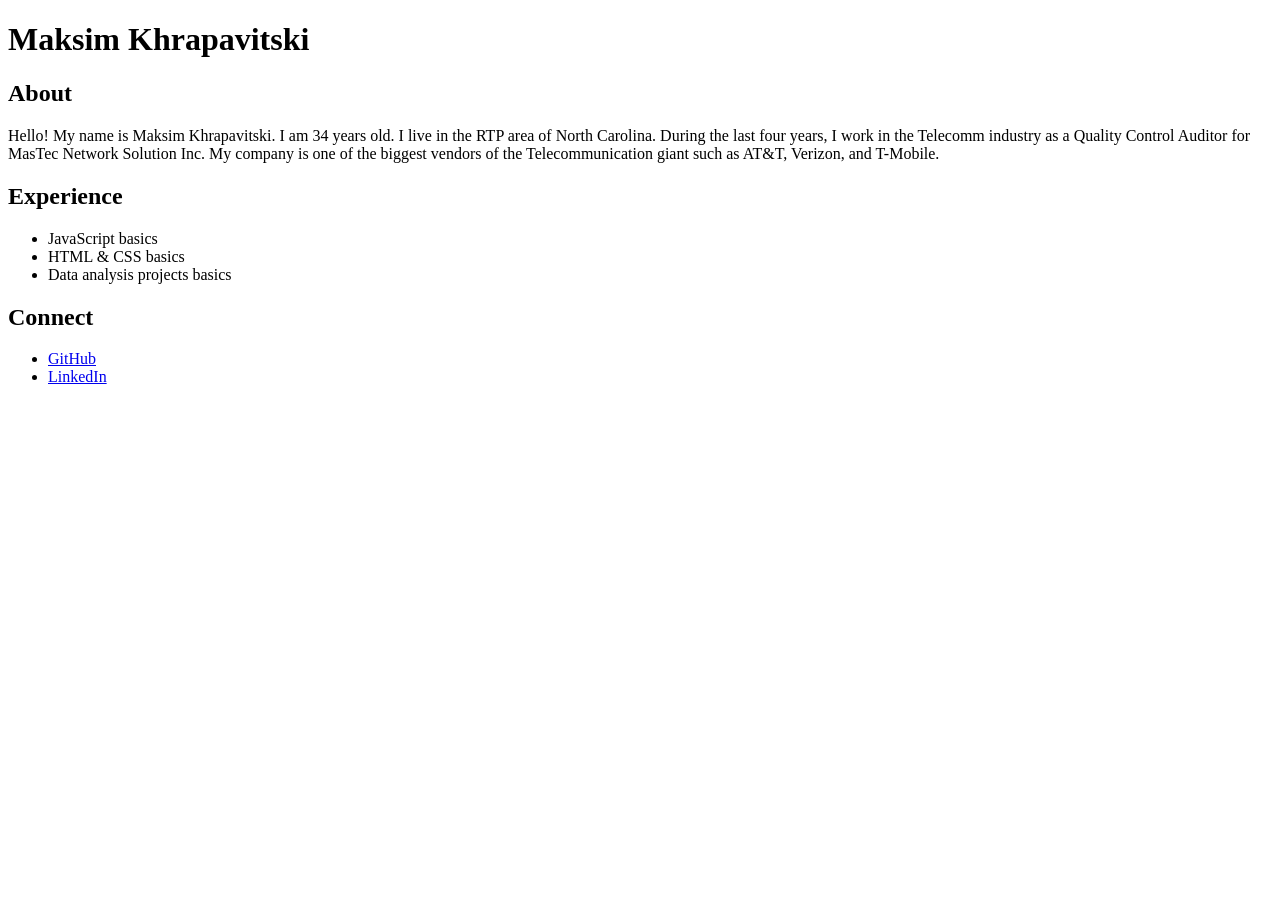
==== index.html @ 9c3d78f4 "bioplace and content added" ====
<!DOCTYPE html>
<html>
<head>
    <title>Maksim Khrapavitski's Portfolio</title>

    <meta charset="UTF-8">
    <meta name="description" content="Personal portfolio webpage">
    <meta name="viewport" content="width=device-width, initial-scale=1.0">
</head>

<body>

    <h1>Maksim Khrapavitski</h1>

    <section id="About">
        <h2>About</h2>
        <p>
            Hello! My name is Maksim Khrapavitski. I am 34 years old. I live in the RTP area of North Carolina. 
            During the last four years, I work in the Telecomm industry as a Quality Control Auditor for MasTec Network Solution Inc. My company is one of the biggest vendors of the Telecommunication giant such as AT&T, Verizon, and T-Mobile.
        </p>
    </section>

    <section id="Experience">
        <h2>Experience</h2>
        <ul>
            <li>JavaScript basics</li>
            <li>HTML & CSS basics</li>
            <li>Data analysis projects basics</li>
        </ul>
    </section>

    <section id="Connect">
        <h2>Connect</h2>
        <ul>
            <li><a href="https://github.com/MaksimKhrapavitski">GitHub</a></li>
            <li><a href="https://www.linkedin.com/in/maksim-khrapavitski-14b235231">LinkedIn</a></li>
        </ul>
    </section>

</body>
</html>
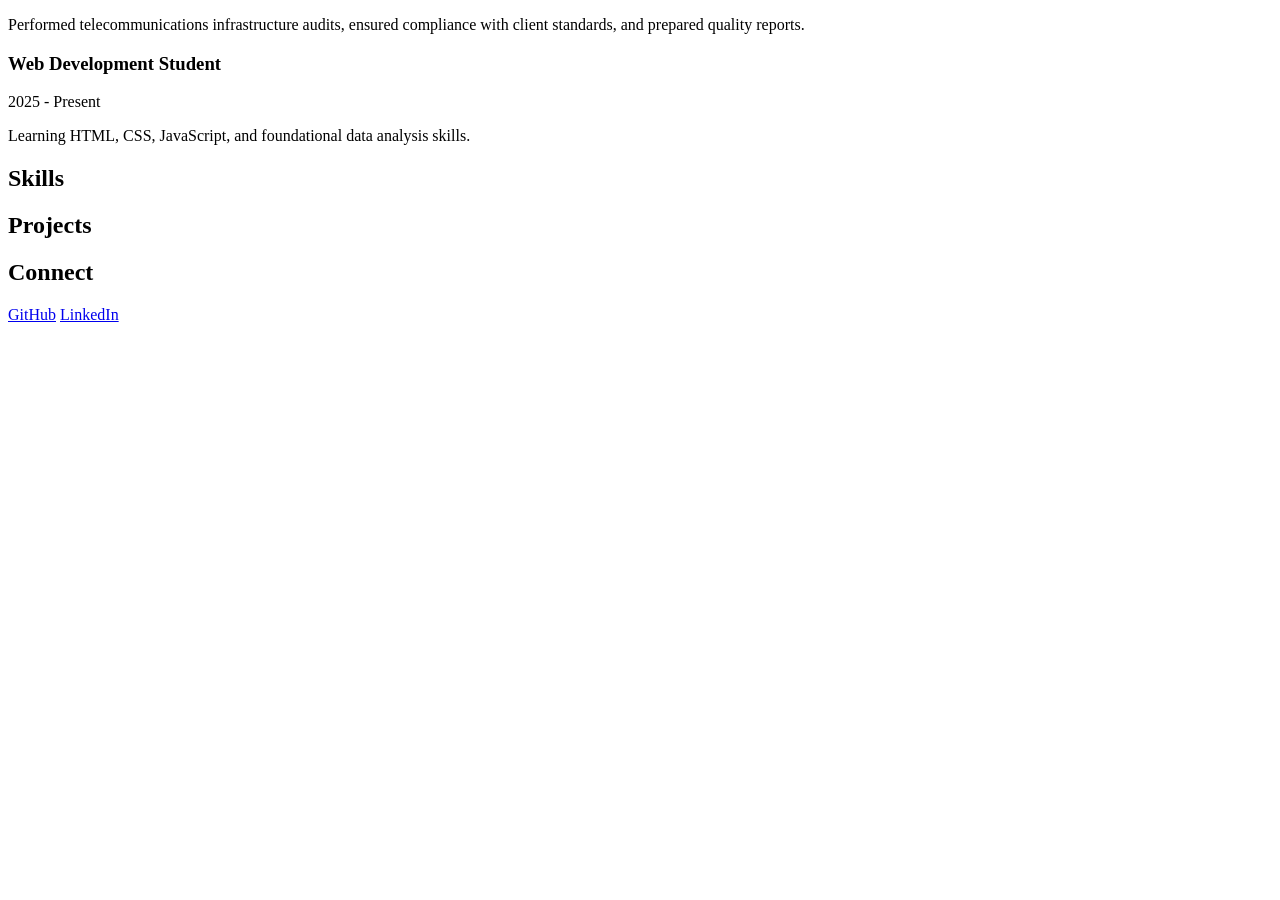
==== commit 38ff2e83: "styling added" ====
--- a/index.html
+++ b/index.html
@@ -1,41 +1,43 @@
 <!DOCTYPE html>
-<html>
-<head>
-    <title>Maksim Khrapavitski's Portfolio</title>
+                    <p>
+                        Performed telecommunications infrastructure audits,
+                        ensured compliance with client standards, and prepared quality reports.
+                    </p>
+                </div>
 
-    <meta charset="UTF-8">
-    <meta name="description" content="Personal portfolio webpage">
-    <meta name="viewport" content="width=device-width, initial-scale=1.0">
-</head>
+                <div class="experience-card">
+                    <div class="experience-header">
+                        <h3>Web Development Student</h3>
+                        <span>2025 - Present</span>
+                    </div>
 
-<body>
+                    <p>
+                        Learning HTML, CSS, JavaScript, and foundational data analysis skills.
+                    </p>
+                </div>
 
-    <h1>Maksim Khrapavitski</h1>
+            </div>
+        </section>
 
-    <section id="About">
-        <h2>About</h2>
-        <p>
-            Hello! My name is Maksim Khrapavitski. I am 34 years old. I live in the RTP area of North Carolina. 
-            During the last four years, I work in the Telecomm industry as a Quality Control Auditor for MasTec Network Solution Inc. My company is one of the biggest vendors of the Telecommunication giant such as AT&T, Verizon, and T-Mobile.
-        </p>
-    </section>
+        <section id="skills">
+            <h2>Skills</h2>
+        </section>
 
-    <section id="Experience">
-        <h2>Experience</h2>
-        <ul>
-            <li>JavaScript basics</li>
-            <li>HTML & CSS basics</li>
-            <li>Data analysis projects basics</li>
-        </ul>
-    </section>
+        <section id="projects">
+            <h2>Projects</h2>
+            <ul></ul>
+        </section>
 
-    <section id="Connect">
-        <h2>Connect</h2>
-        <ul>
-            <li><a href="https://github.com/MaksimKhrapavitski">GitHub</a></li>
-            <li><a href="https://www.linkedin.com/in/maksim-khrapavitski-14b235231">LinkedIn</a></li>
-        </ul>
-    </section>
+        <section id="connect">
+            <h2>Connect</h2>
+
+            <div class="connect-links">
+                <a href="https://github.com/MaksimKhrapavitski" target="_blank">GitHub</a>
+                <a href="https://www.linkedin.com/in/maksim-khrapavitski-14b235231" target="_blank">LinkedIn</a>
+            </div>
+        </section>
+
+    </main>
 
 </body>
 </html>
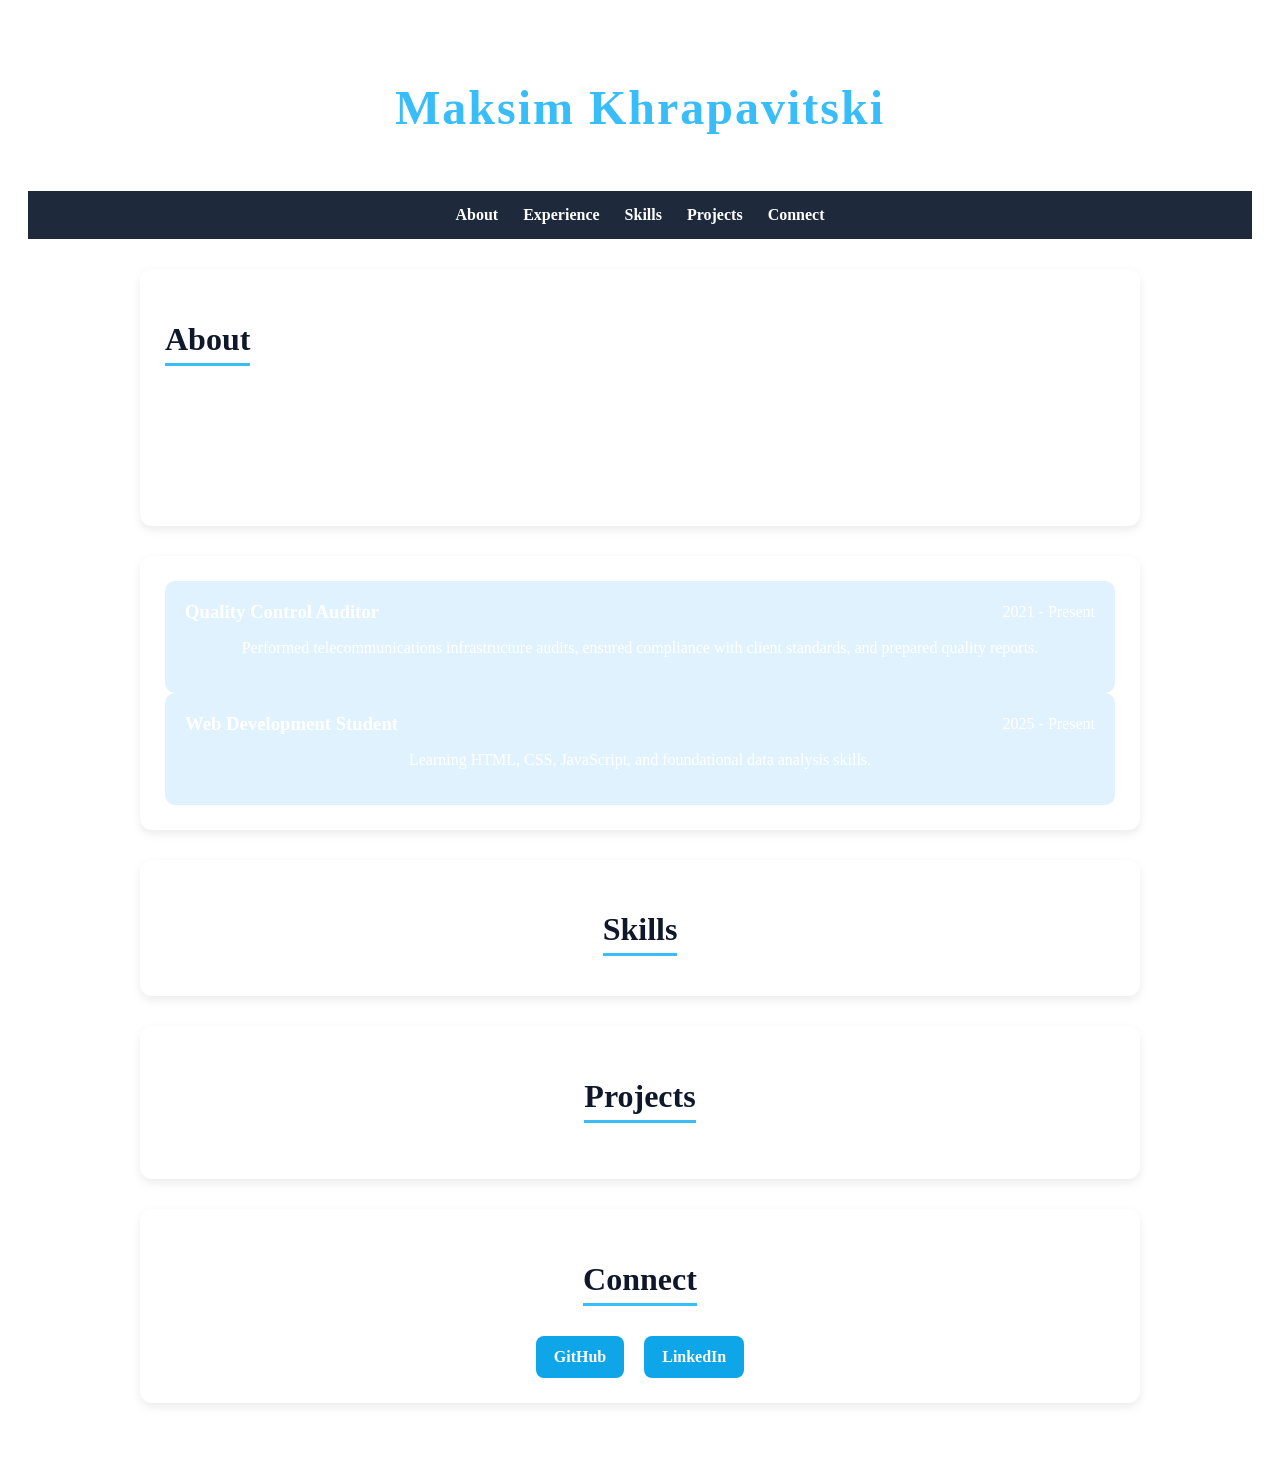
==== commit 2419a28f: "styling added" ====
--- a/index.html
+++ b/index.html
@@ -1,4 +1,59 @@
 <!DOCTYPE html>
+<html lang="en">
+<head>
+    <meta charset="UTF-8">
+    <meta name="viewport" content="width=device-width, initial-scale=1.0">
+    <meta name="description" content="Maksim Khrapavitski Portfolio Website">
+    <title>Maksim Khrapavitski | Portfolio</title>
+
+    <link rel="stylesheet" href="css/index.css">
+</head>
+
+<body>
+
+    <header>
+        <h1 class="name">Maksim Khrapavitski</h1>
+        <p class="subtitle">
+            Quality Control Auditor | Telecommunications Professional | Aspiring Web Developer
+        </p>
+    </header>
+
+    <nav>
+        <ul class="nav-links">
+            <li><a href="#about">About</a></li>
+            <li><a href="#experience">Experience</a></li>
+            <li><a href="#skills">Skills</a></li>
+            <li><a href="#projects">Projects</a></li>
+            <li><a href="#connect">Connect</a></li>
+        </ul>
+    </nav>
+
+    <main class="container">
+
+        <section id="about">
+            <h2>About</h2>
+
+            <p>
+                Hello! My name is Maksim Khrapavitski, and I live in the RTP area of North Carolina.
+                I have over four years of experience in the telecommunications industry working as a
+                Quality Control Auditor for MasTec Network Solutions Inc.
+            </p>
+
+            <p>
+                My company supports major telecommunications providers such as AT&T, Verizon,
+                and T-Mobile. I am also developing my technical skills in HTML, CSS,
+                JavaScript, and data analysis.
+            </p>
+        </section>
+
+        <section id="experience">
+
+                <div class="experience-card">
+                    <div class="experience-header">
+                        <h3>Quality Control Auditor</h3>
+                        <span>2021 - Present</span>
+                    </div>
+
                     <p>
                         Performed telecommunications infrastructure audits,
                         ensured compliance with client standards, and prepared quality reports.
@@ -40,4 +95,4 @@
     </main>
 
 </body>
-</html>+</html>
--- a/css/index.css
+++ b/css/index.css
@@ -0,0 +1,129 @@
+body {
+    color: white;
+    text-align: center;
+    padding: 40px 20px;
+}
+
+.name {
+    font-size: 3rem;
+    color: #38bdf8;
+    margin-bottom: 10px;
+    letter-spacing: 2px;
+}
+
+.subtitle {
+    font-size: 1.1rem;
+}
+
+nav {
+    background-color: #1e293b;
+    padding: 15px;
+    position: sticky;
+    top: 0;
+}
+
+.nav-links {
+    display: flex;
+    justify-content: center;
+    gap: 25px;
+    list-style: none;
+    margin: 0;
+    padding: 0;
+}
+
+.nav-links a {
+    color: white;
+    text-decoration: none;
+    font-weight: bold;
+}
+
+.nav-links a:hover {
+    color: #38bdf8;
+}
+
+.container {
+    max-width: 1000px;
+    margin: 30px auto;
+    padding: 0 20px;
+}
+
+section {
+    background-color: white;
+    margin-bottom: 30px;
+    padding: 25px;
+    border-radius: 12px;
+    box-shadow: 0 4px 10px rgba(0, 0, 0, 0.08);
+}
+h2 {
+    color: #0f172a;
+    font-size: 2rem;
+    margin-bottom: 15px;
+    border-bottom: 3px solid #38bdf8;
+    display: inline-block;
+    padding-bottom: 5px;
+}
+
+#about {
+    text-align: left;
+}
+
+.experience-container {
+    display: flex;
+    flex-direction: column;
+    gap: 20px;
+}
+
+.experience-card {
+    background-color: #e0f2fe;
+    padding: 20px;
+    border-radius: 10px;
+}
+
+.experience-header {
+    display: flex;
+    justify-content: space-between;
+    align-items: center;
+    margin-bottom: 10px;
+}
+
+.experience-header h3 {
+    margin: 0;
+}
+
+.connect-links {
+    display: flex;
+    justify-content: center;
+    gap: 20px;
+    margin-top: 15px;
+}
+
+.connect-links a {
+    background-color: #0ea5e9;
+    color: white;
+    text-decoration: none;
+    padding: 12px 18px;
+    border-radius: 8px;
+    font-weight: bold;
+}
+
+.connect-links a:hover {
+    background-color: #0284c7;
+}
+
+@media (max-width: 768px) {
+    .nav-links {
+        flex-direction: column;
+        align-items: center;
+    }
+
+    .experience-header {
+        flex-direction: column;
+        align-items: flex-start;
+        gap: 5px;
+    }
+
+    .connect-links {
+        flex-direction: column;
+        align-items: center;
+    }
+}
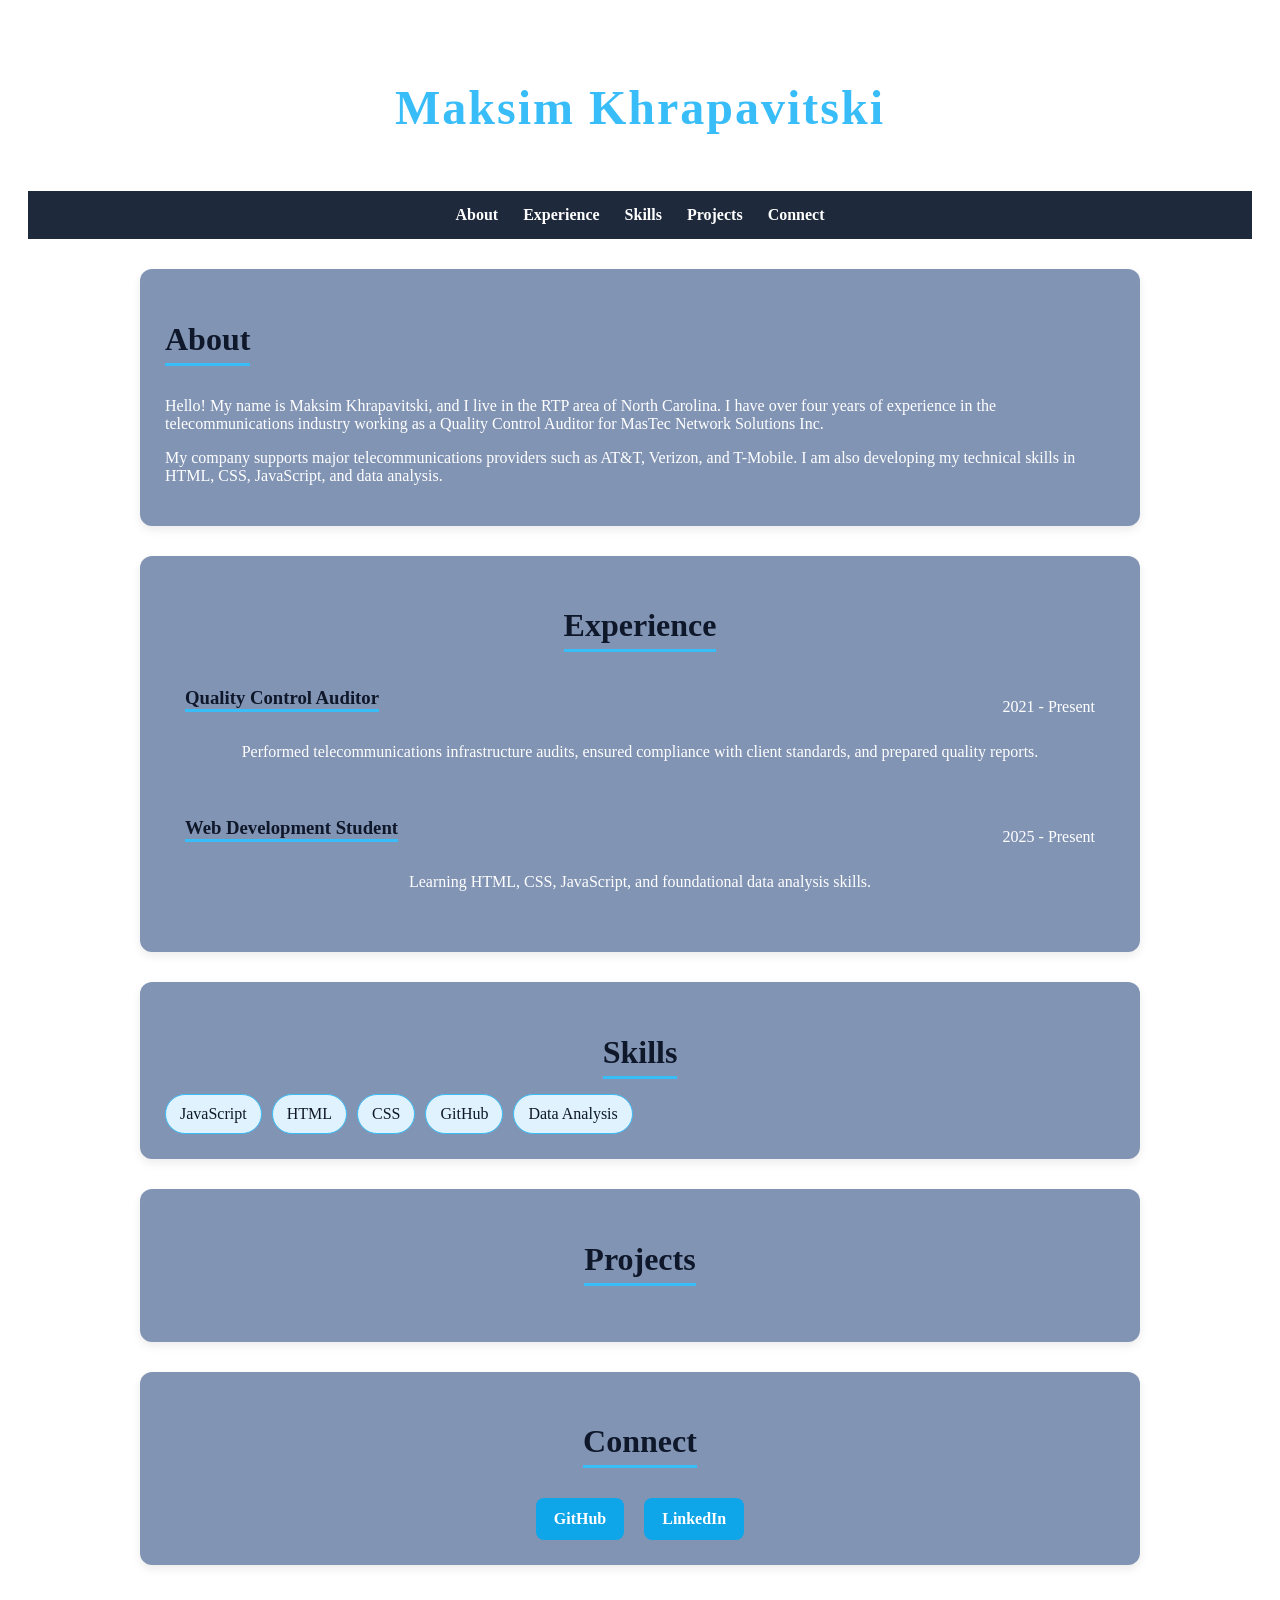
==== commit 89658e59: "js added, created footer and skills" ====
--- a/index.html
+++ b/index.html
@@ -47,6 +47,7 @@
         </section>
 
         <section id="experience">
+            <h2>Experience</h2>
 
                 <div class="experience-card">
                     <div class="experience-header">
@@ -76,6 +77,7 @@
 
         <section id="skills">
             <h2>Skills</h2>
+            <ul></ul>  
         </section>
 
         <section id="projects">
@@ -93,6 +95,7 @@
         </section>
 
     </main>
+    <script src="js/index.js"></script>
 
 </body>
-</html>
+</html>
--- a/css/index.css
+++ b/css/index.css
@@ -48,7 +48,7 @@
 }
 
 section {
-    background-color: white;
+    background-color: rgb(130, 148, 180);
     margin-bottom: 30px;
     padding: 25px;
     border-radius: 12px;
@@ -63,6 +63,10 @@
     padding-bottom: 5px;
 }
 
+.about-header {
+    text-align: center;
+   
+}
 #about {
     text-align: left;
 }
@@ -74,7 +78,7 @@
 }
 
 .experience-card {
-    background-color: #e0f2fe;
+    background-color: hsl(130, 148, 180);
     padding: 20px;
     border-radius: 10px;
 }
@@ -88,6 +92,10 @@
 
 .experience-header h3 {
     margin: 0;
+    color: #0f172a;
+    margin-bottom: 15px;
+    border-bottom: 3px solid #38bdf8;
+    
 }
 
 .connect-links {
@@ -111,19 +119,53 @@
 }
 
 @media (max-width: 768px) {
-    .nav-links {
+    #nav-links {
         flex-direction: column;
         align-items: center;
     }
 
-    .experience-header {
+    #experience-header {
         flex-direction: column;
         align-items: flex-start;
         gap: 5px;
     }
 
-    .connect-links {
+    #connect-links {
         flex-direction: column;
         align-items: center;
     }
+
+    .skills ul {
+        flex-direction: column;
+        align-items: center;
+    }
+
+    #skills li {
+        width: fit-content;
+    }
+}
+
+#skills ul {
+    display: flex;
+    flex-wrap: wrap;
+    gap: 10px;
+    padding: 0;
+    list-style: none;
+    margin: 0;
+}
+
+#skills li {
+    background-color: #e0f2fe;
+    color: #0f172a;
+    padding: 10px 14px;
+    border-radius: 999px;
+    font-weight: 500;
+    border: 1px solid #38bdf8;
+}
+
+/* Optional: hover effect */
+#skills li:hover {
+    background-color: #38bdf8;
+    color: white;
+    cursor: default;
 }
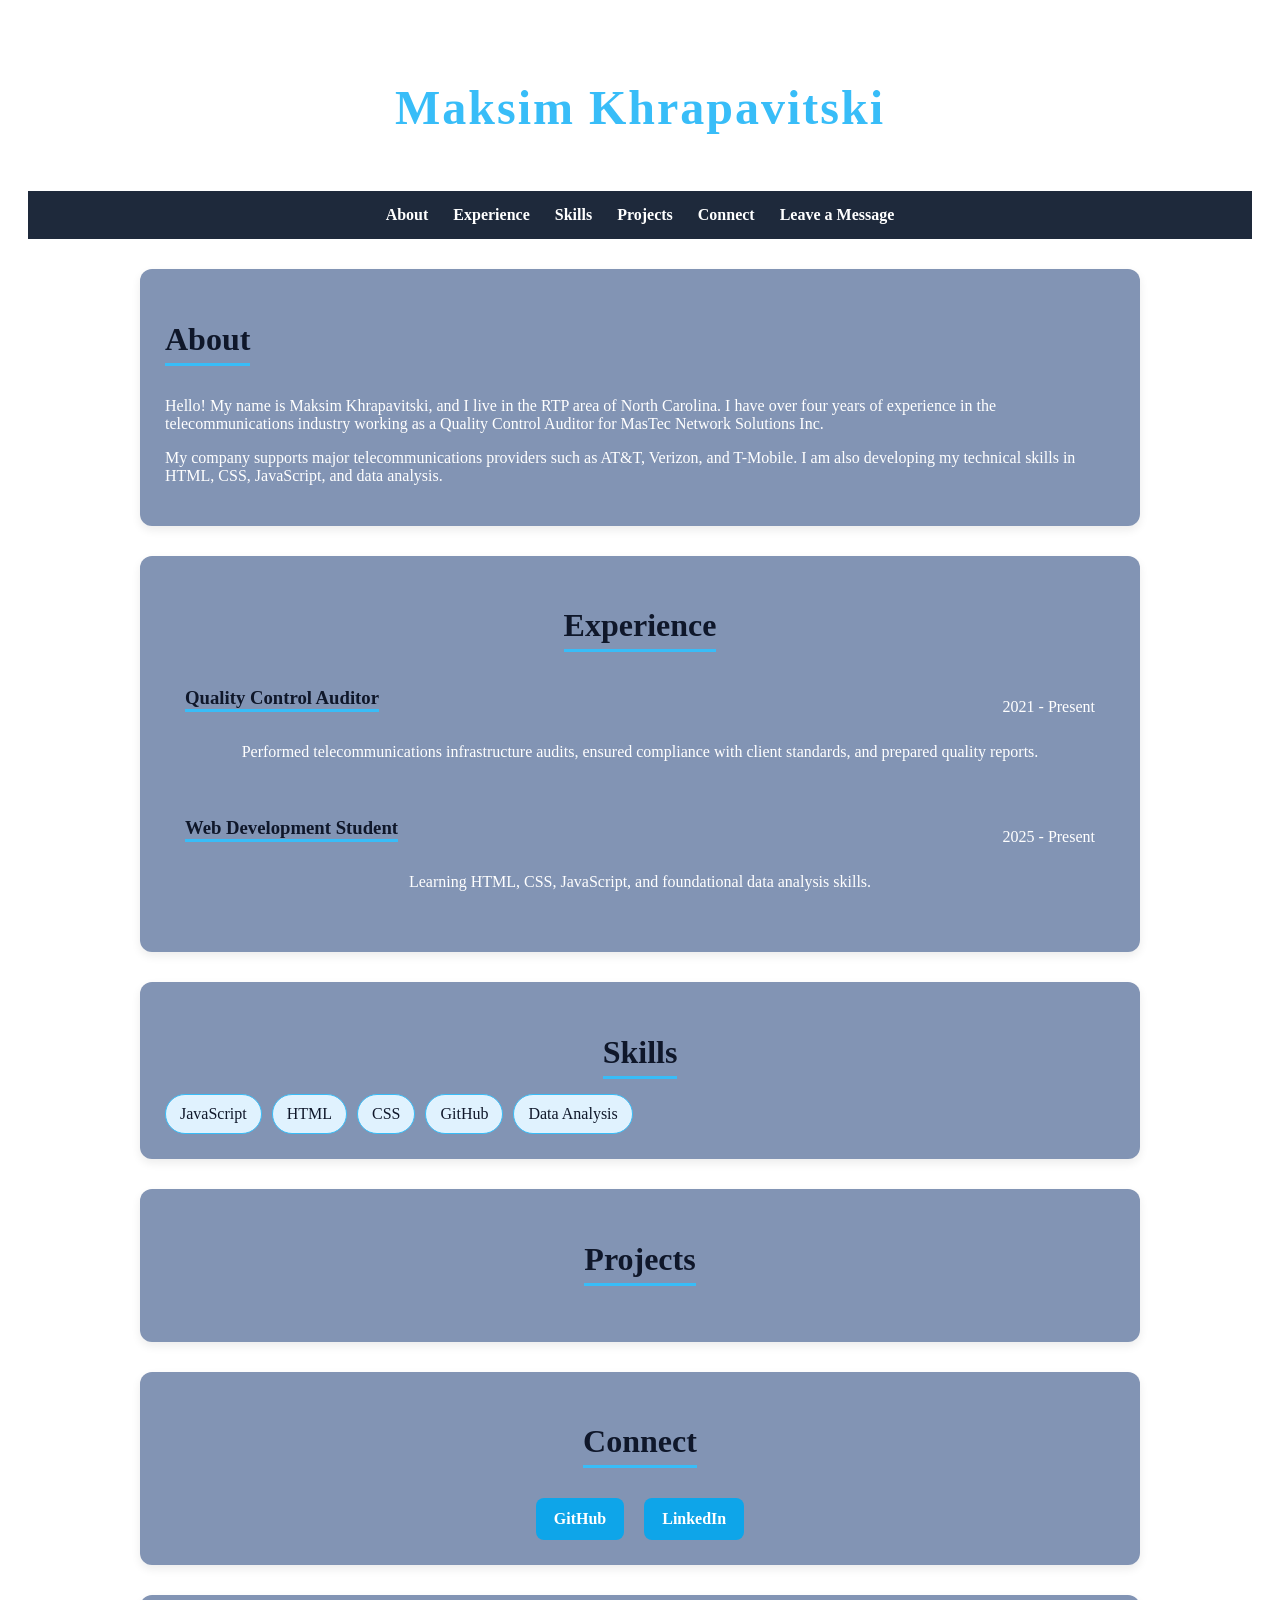
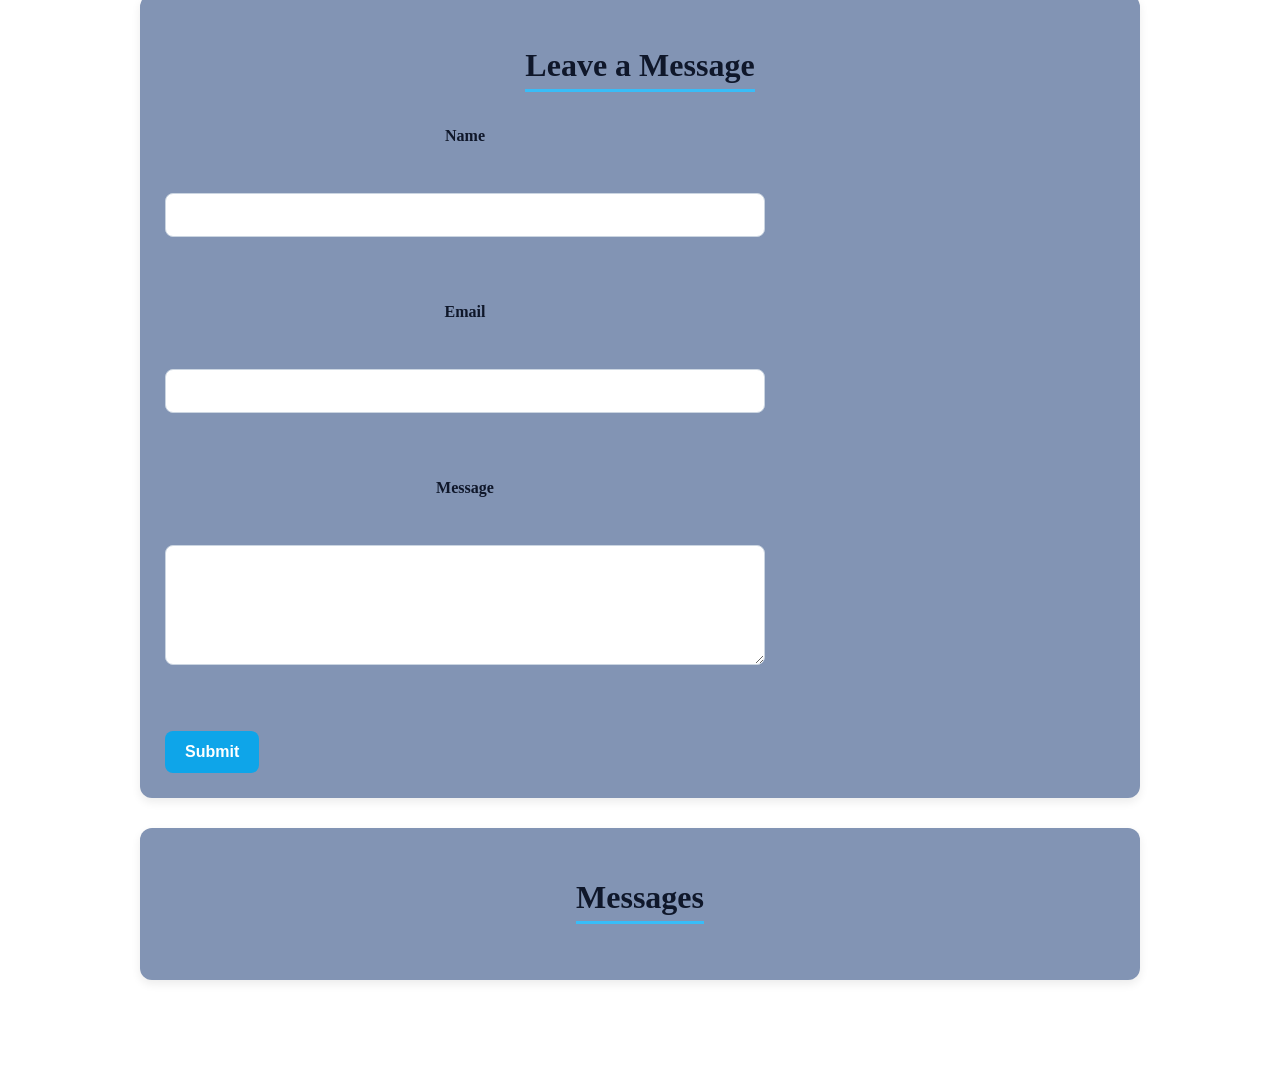
==== commit 3804f6e1: "form and functionality added" ====
--- a/index.html
+++ b/index.html
@@ -25,6 +25,7 @@
             <li><a href="#skills">Skills</a></li>
             <li><a href="#projects">Projects</a></li>
             <li><a href="#connect">Connect</a></li>
+            <li><a href="#leave-message">Leave a Message</a></li>
         </ul>
     </nav>
 
@@ -94,6 +95,30 @@
             </div>
         </section>
 
+        <section id="leave-message">
+    <h2>Leave a Message</h2>
+
+    <form name="leave_message">
+
+        <label for="usersName">Name</label><br>
+        <input type="text" name="usersName" required><br><br>
+
+        <label for="usersEmail">Email</label><br>
+        <input type="email" name="usersEmail" required><br><br>
+
+        <label for="usersMessage">Message</label><br>
+        <textarea name="usersMessage" required></textarea><br><br>
+
+        <button type="submit">Submit</button>
+
+    </form>
+        </section>
+
+        <section id="messages">
+    <h2>Messages</h2>
+    <ul></ul>
+        </section>
+
     </main>
     <script src="js/index.js"></script>
 
--- a/css/index.css
+++ b/css/index.css
@@ -143,6 +143,20 @@
     #skills li {
         width: fit-content;
     }
+
+    #leave-message form {
+        width: 100%;
+    }
+
+    #leave-message input,
+    #leave-message textarea,
+    #leave-message button {
+        font-size: 16px;
+    }
+
+    #leave-message button {
+        width: 100%;
+    }
 }
 
 #skills ul {
@@ -163,9 +177,78 @@
     border: 1px solid #38bdf8;
 }
 
-/* Optional: hover effect */
 #skills li:hover {
     background-color: #38bdf8;
     color: white;
     cursor: default;
+}
+
+#leave-message form {
+    display: flex;
+    flex-direction: column;
+    gap: 15px;
+    max-width: 600px;
+    margin-top: 20px;
+}
+
+#leave-message label {
+    font-weight: bold;
+    color: #0f172a;
+}
+
+#leave-message input,
+#leave-message textarea {
+    width: 100%;
+    padding: 12px;
+    border: 1px solid #cbd5e1;
+    border-radius: 8px;
+    font-size: 16px;
+    box-sizing: border-box;
+}
+
+#leave-message textarea {
+    min-height: 120px;
+    resize: vertical;
+}
+
+#leave-message button {
+    width: fit-content;
+    padding: 12px 20px;
+    background-color: #0ea5e9;
+    color: white;
+    border: none;
+    border-radius: 8px;
+    font-size: 16px;
+    font-weight: bold;
+    cursor: pointer;
+}
+
+#leave-message button:hover {
+    background-color: #0284c7;
+}
+
+#messages ul {
+    list-style: none;
+    padding: 0;
+}
+
+#messages li {
+    background-color: #e0f2fe;
+    margin-top: 10px;
+    padding: 12px;
+    border-radius: 8px;
+}
+
+#messages button {
+    margin-left: 10px;
+    padding: 6px 10px;
+    border: none;
+    border-radius: 6px;
+    background-color: #ef4444;
+    color: white;
+    cursor: pointer;
+}
+
+#messages button:hover {
+    background-color: #dc2626;
 }
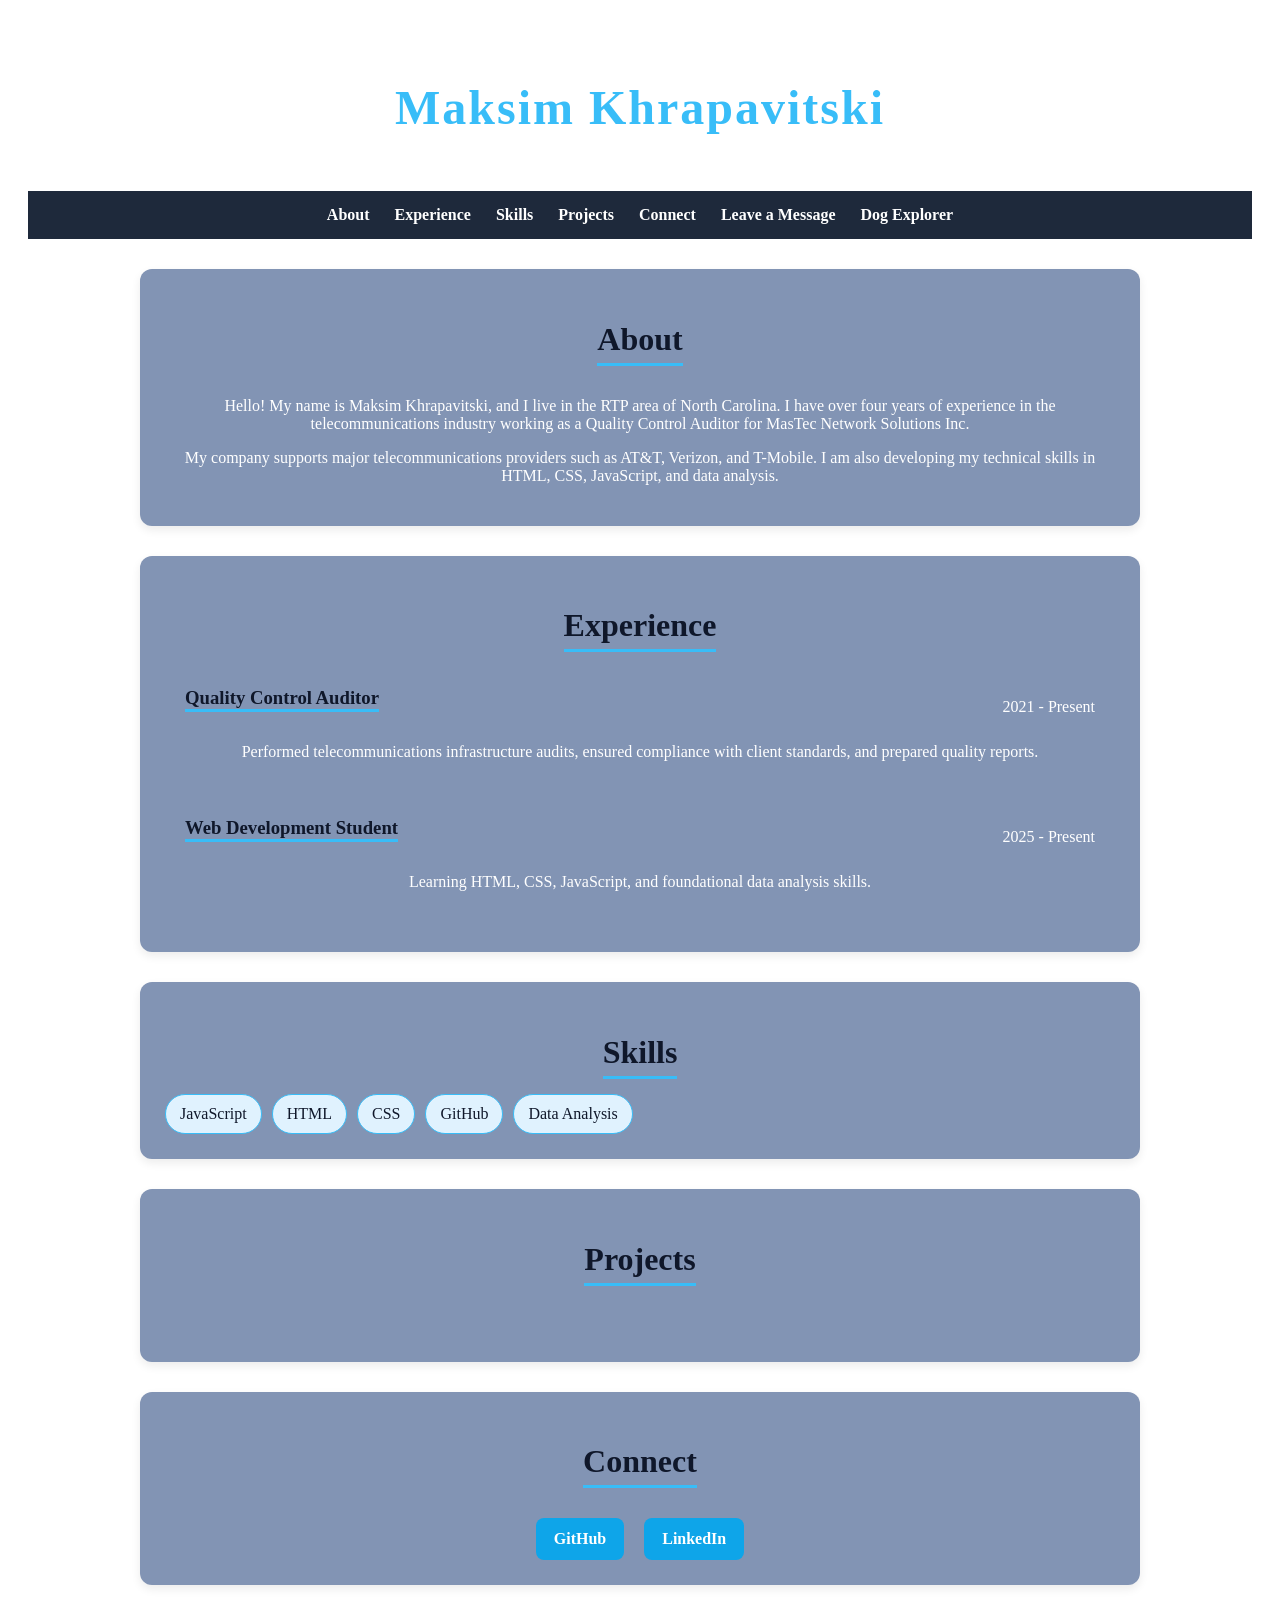
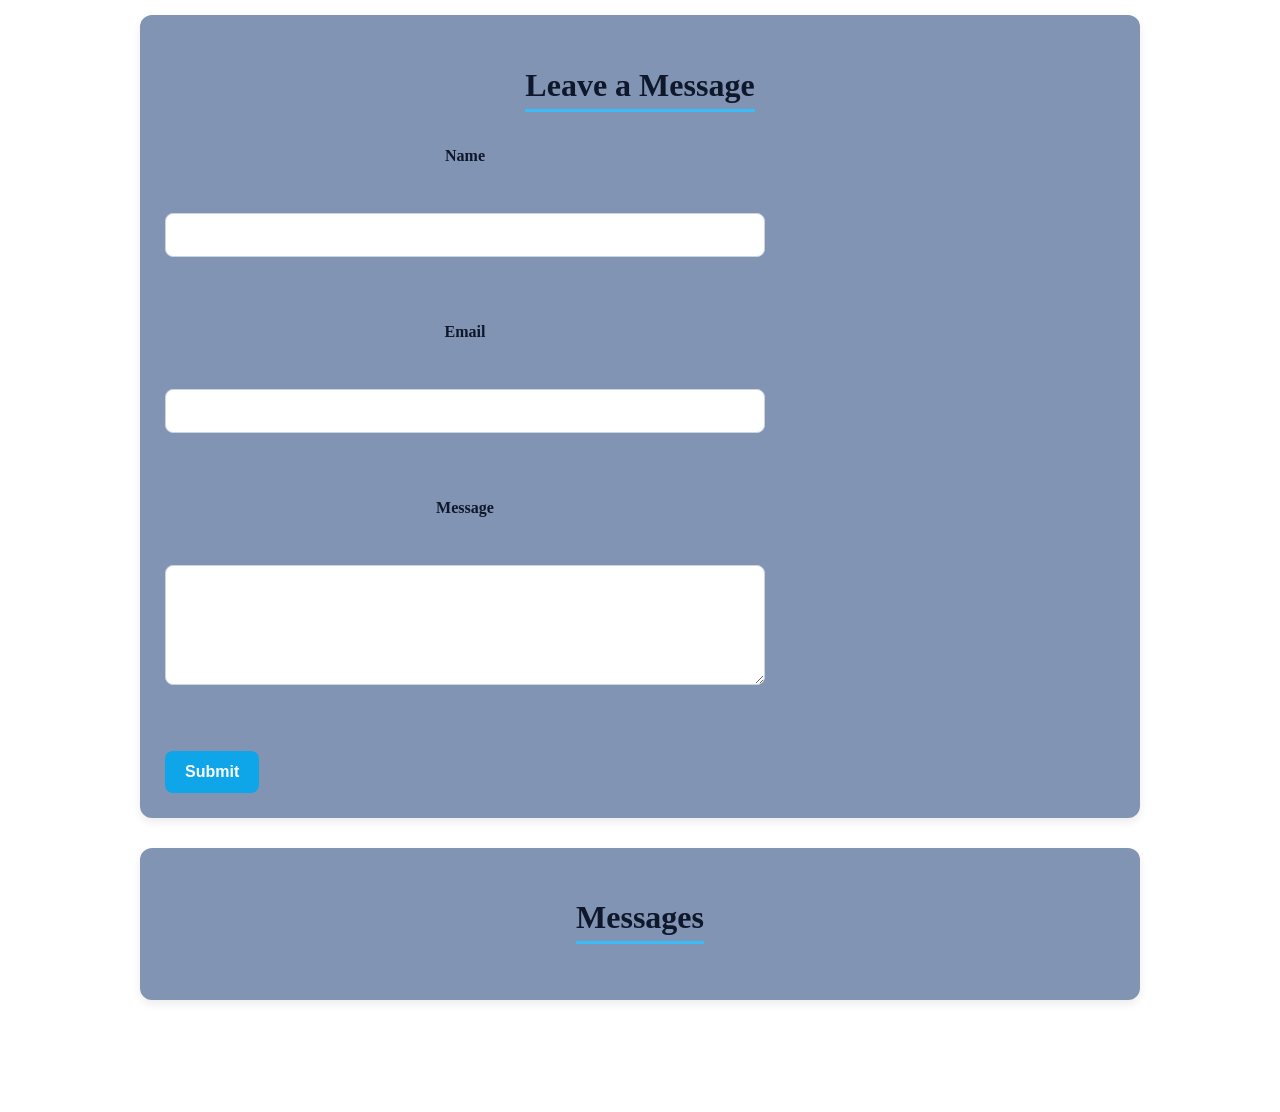
==== commit c64fb3c5: "added open api page" ====
--- a/index.html
+++ b/index.html
@@ -26,6 +26,7 @@
             <li><a href="#projects">Projects</a></li>
             <li><a href="#connect">Connect</a></li>
             <li><a href="#leave-message">Leave a Message</a></li>
+            <li><a href="openapi.html">Dog Explorer</a></li>
         </ul>
     </nav>
 
--- a/css/index.css
+++ b/css/index.css
@@ -64,11 +64,11 @@
 }
 
 .about-header {
+    text-align: left;
+   
+}
+#about {
     text-align: center;
-   
-}
-#about {
-    text-align: left;
 }
 
 .experience-container {
@@ -156,6 +156,15 @@
 
     #leave-message button {
         width: 100%;
+    }
+
+    #projects ul {
+        flex-direction: column;
+    }
+
+    #projects li {
+        width: 100%;
+        box-sizing: border-box;
     }
 }
 
@@ -251,4 +260,29 @@
 
 #messages button:hover {
     background-color: #dc2626;
+}
+
+#projects ul {
+    display: flex;
+    flex-wrap: wrap;
+    gap: 15px;
+    padding: 0;
+    list-style: none;
+    margin-top: 20px;
+}
+
+#projects li {
+    background-color: #e0f2fe;
+    border: 1px solid #38bdf8;
+    border-radius: 10px;
+    padding: 15px 20px;
+    min-width: 200px;
+    flex: 1 1 250px;
+    font-weight: 500;
+    color: #0f172a;
+    transition: transform 0.2s ease;
+}
+
+#projects li:hover {
+    transform: translateY(-3px);
 }
